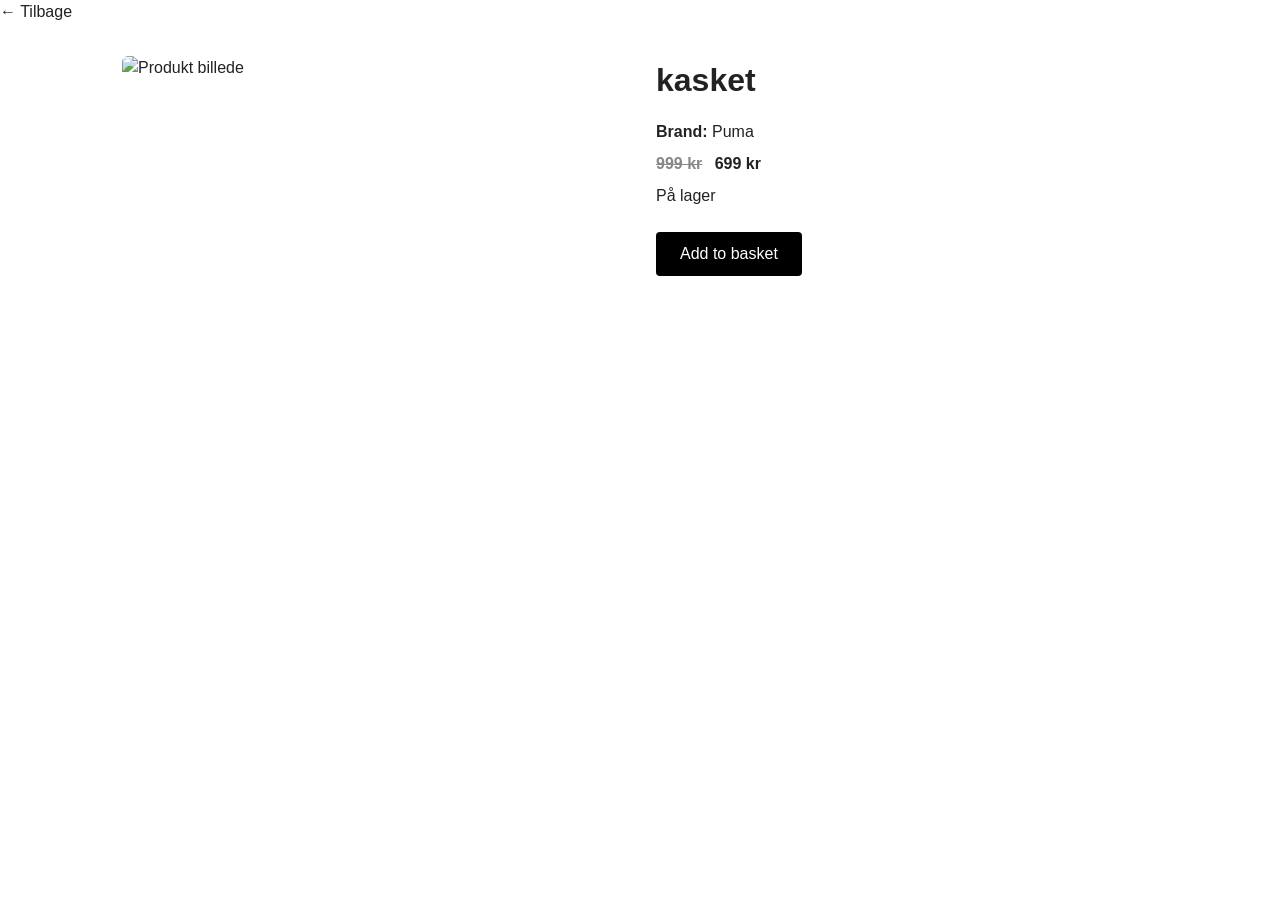
==== product.html @ 26155b6b "ijuhiygutfghvbjkn" ====
<!doctype html>
<html lang="da">
  <head>
    <meta charset="UTF-8" />
    <title>Produkt</title>
    <link rel="stylesheet" href="style.css" />
  </head>
  <body>
    <header>
      <a href="productlist.html">← Tilbage</a>
    </header>

    <main class="produkt-detaljer">
      <img
        src="https://kea-alt-del.dk/t7/images/webp/640/1535.webp"
        alt="Produkt billede"
      />

      <div class="produkt-info">
        <h1>kasket</h1>
        <p><strong>Brand:</strong> Puma</p>

        <p class="pris">
          <span class="originalpris">999 kr</span>
          699 kr
        </p>

        <p class="paalager">På lager</p>

        <button>Add to basket</button>
      </div>
    </main>
  </body>
</html>
---- style.css ----
* {
  box-sizing: border-box;
  margin: 0;
  padding: 0;
}

body {
  font-family: Arial, Helvetica, sans-serif;
  color: #222;
  background: white;
  line-height: 1.5;
}

a {
  text-decoration: none;
  color: inherit;
}

h1 {
  font-size: 2rem;
  margin-bottom: 2rem;
}

.index-header {
  display: flex;
  justify-content: space-between;
  align-items: center;
  padding: 2rem;
}

.logo {
  font-size: 2rem;
  font-weight: bold;
}

nav a {
  margin-left: 1.5rem;
  color: #000;
  font-size: 0.95rem;
}

.produkt-kategorier {
  padding: 2rem;
}

@media (min-width: 900px) {
  .produkt-kategorier {
    max-width: 1100px;
    margin: 0 auto;
  }
}

.kategorier-grid {
  display: grid;
  gap: 1.5rem;
}

.kategorier-grid a {
  background: #8e727a;
  color: white;
  padding: 2rem;
  border-radius: 6px;
  font-size: 1.1rem;
  transition: 0.2s ease;
}

.kategorier-grid a:hover {
  background: #c78585;
}

@media (min-width: 600px) {
  .kategorier-grid {
    grid-template-columns: repeat(2, 1fr);
  }
}

@media (min-width: 900px) {
  .kategorier-grid {
    grid-template-columns: repeat(3, 1fr);
  }
}

.produkt-grid {
  display: grid;
  gap: 2rem;
  padding: 2rem;
}

@media (min-width: 600px) {
  .produkt-grid {
    grid-template-columns: repeat(2, 1fr);
  }
}

@media (min-width: 900px) {
  .produkt-grid {
    grid-template-columns: repeat(4, 1fr);
  }
}

.produkt-kort,
.produkt-kort-udsolgt,
.produkt-kort-tilbud-udsolgt {
  border: 1px solid #ddd;
  padding: 1rem;
  border-radius: 6px;
  position: relative;
  transition: 0.2s ease;
}

.produkt-kort:hover,
.produkt-kort-udsolgt:hover,
.produkt-kort-tilbud-udsolgt:hover {
  transform: translateY(-4px);
}

.produkt-kort img,
.produkt-kort-udsolgt img,
.produkt-kort-tilbud-udsolgt img {
  width: 100%;
  height: auto;
  margin-bottom: 1rem;
}

.pris {
  font-weight: bold;
  margin-top: 0.5rem;
}

.originalpris {
  text-decoration: line-through;
  color: #888;
  margin-right: 0.5rem;
}

.badge {
  position: absolute;
  top: 10px;
  right: 10px;
  background: red;
  color: white;
  font-size: 0.75rem;
  padding: 0.3rem 0.6rem;
  border-radius: 4px;
}

.produkt-kort-udsolgt,
.produkt-kort-tilbud-udsolgt {
  opacity: 0.5;
}

.discount .pris {
  color: red;
}

.produkt-detaljer {
  display: grid;
  gap: 2rem;
  padding: 2rem;
}

.produkt-detaljer img {
  width: 100%;
  border-radius: 6px;
}

@media (min-width: 900px) {
  .produkt-detaljer {
    grid-template-columns: 1fr 1fr;
    align-items: start;
    max-width: 1100px;
    margin: 0 auto;
  }
}

.produkt-info h1 {
  margin-bottom: 1rem;
}

.paalager {
  margin-top: 0.5rem;
}

.produkt-info button {
  margin-top: 1.5rem;
  padding: 0.8rem 1.5rem;
  background: black;
  color: white;
  border: none;
  cursor: pointer;
  font-size: 1rem;
  border-radius: 4px;
  transition: 0.2s ease;
}

.produkt-info button:hover {
  background: #333;
}
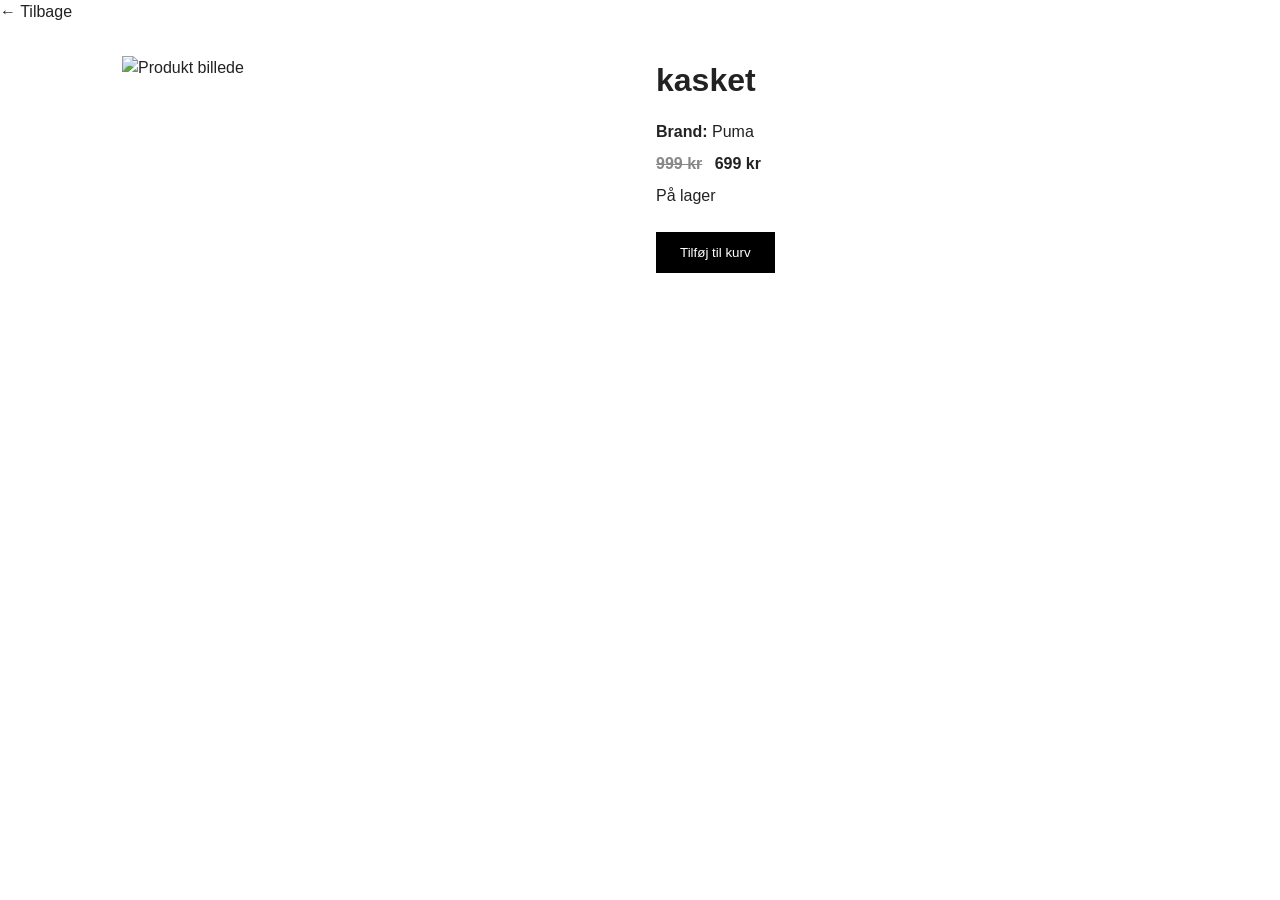
==== commit 25753e53: "Indsætter ændringer siden sidste publish i ny branch" ====
--- a/product.html
+++ b/product.html
@@ -27,7 +27,7 @@
 
         <p class="paalager">På lager</p>
 
-        <button>Add to basket</button>
+        <button>Tilføj til kurv</button>
       </div>
     </main>
   </body>
--- a/style.css
+++ b/style.css
@@ -25,29 +25,22 @@
   display: flex;
   justify-content: space-between;
   align-items: center;
-  padding: 2rem;
+  padding: 1.5rem 2rem;
+  border-bottom: 1px solid #ddd;
 }
 
 .logo {
-  font-size: 2rem;
+  font-size: 1.8rem;
   font-weight: bold;
 }
 
 nav a {
   margin-left: 1.5rem;
-  color: #000;
   font-size: 0.95rem;
 }
 
 .produkt-kategorier {
   padding: 2rem;
-}
-
-@media (min-width: 900px) {
-  .produkt-kategorier {
-    max-width: 1100px;
-    margin: 0 auto;
-  }
 }
 
 .kategorier-grid {
@@ -60,42 +53,17 @@
   color: white;
   padding: 2rem;
   border-radius: 6px;
-  font-size: 1.1rem;
-  transition: 0.2s ease;
+  text-align: center;
 }
 
 .kategorier-grid a:hover {
-  background: #c78585;
-}
-
-@media (min-width: 600px) {
-  .kategorier-grid {
-    grid-template-columns: repeat(2, 1fr);
-  }
-}
-
-@media (min-width: 900px) {
-  .kategorier-grid {
-    grid-template-columns: repeat(3, 1fr);
-  }
+  background: #ed8cae;
 }
 
 .produkt-grid {
   display: grid;
   gap: 2rem;
   padding: 2rem;
-}
-
-@media (min-width: 600px) {
-  .produkt-grid {
-    grid-template-columns: repeat(2, 1fr);
-  }
-}
-
-@media (min-width: 900px) {
-  .produkt-grid {
-    grid-template-columns: repeat(4, 1fr);
-  }
 }
 
 .produkt-kort,
@@ -105,20 +73,12 @@
   padding: 1rem;
   border-radius: 6px;
   position: relative;
-  transition: 0.2s ease;
-}
-
-.produkt-kort:hover,
-.produkt-kort-udsolgt:hover,
-.produkt-kort-tilbud-udsolgt:hover {
-  transform: translateY(-4px);
 }
 
 .produkt-kort img,
 .produkt-kort-udsolgt img,
 .produkt-kort-tilbud-udsolgt img {
   width: 100%;
-  height: auto;
   margin-bottom: 1rem;
 }
 
@@ -161,16 +121,6 @@
 
 .produkt-detaljer img {
   width: 100%;
-  border-radius: 6px;
-}
-
-@media (min-width: 900px) {
-  .produkt-detaljer {
-    grid-template-columns: 1fr 1fr;
-    align-items: start;
-    max-width: 1100px;
-    margin: 0 auto;
-  }
 }
 
 .produkt-info h1 {
@@ -188,11 +138,27 @@
   color: white;
   border: none;
   cursor: pointer;
-  font-size: 1rem;
-  border-radius: 4px;
-  transition: 0.2s ease;
 }
 
-.produkt-info button:hover {
-  background: #333;
+@media (min-width: 900px) {
+  .index-header,
+  .produkt-kategorier,
+  .produkt-grid,
+  .produkt-detaljer {
+    max-width: 1100px;
+    margin: 0 auto;
+  }
+
+  .kategorier-grid {
+    grid-template-columns: repeat(3, 1fr);
+  }
+
+  .produkt-grid {
+    grid-template-columns: repeat(4, 1fr);
+  }
+
+  .produkt-detaljer {
+    grid-template-columns: 1fr 1fr;
+    align-items: start;
+  }
 }
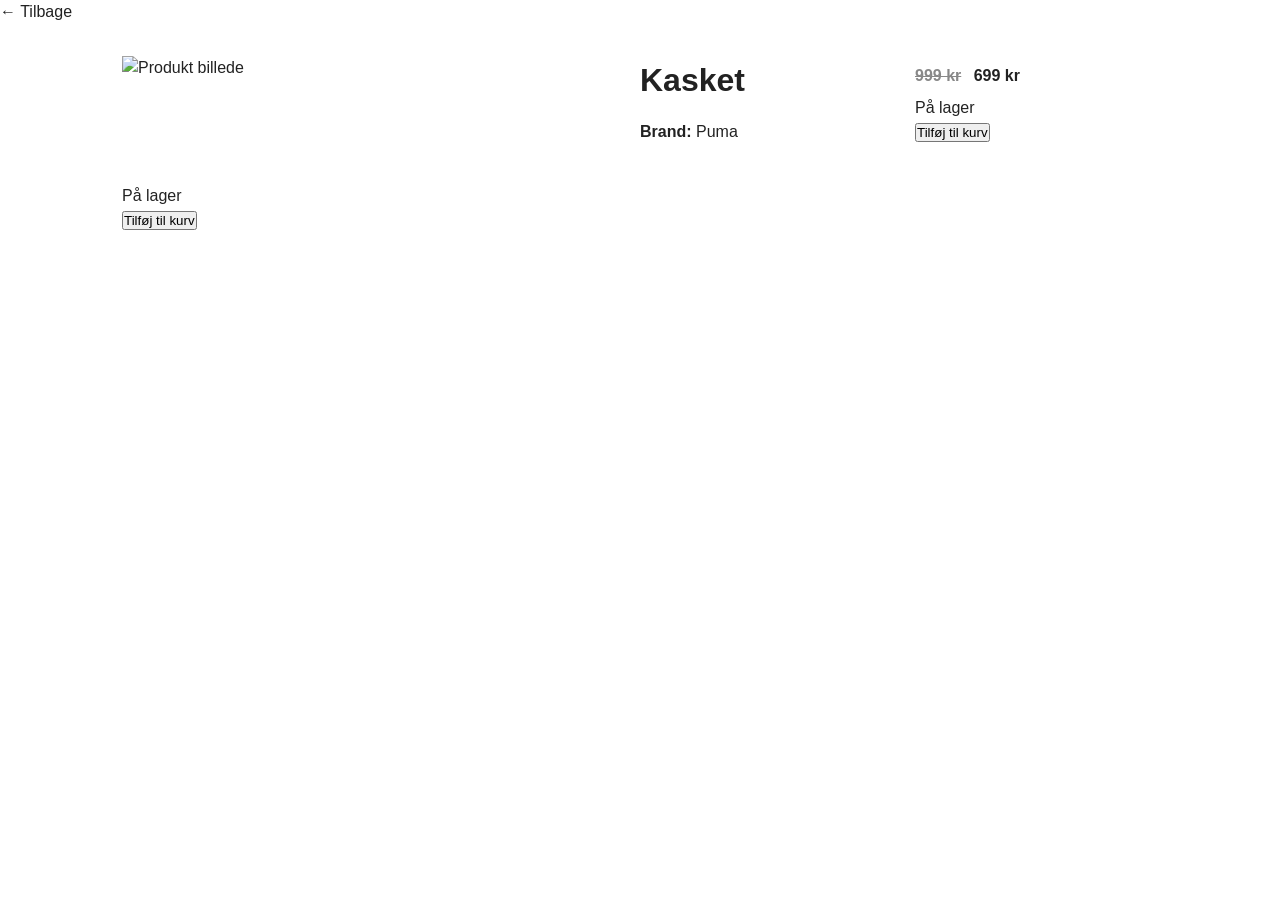
==== commit ee427b64: "eddreftfr" ====
--- a/product.html
+++ b/product.html
@@ -17,9 +17,11 @@
       />
 
       <div class="produkt-info">
-        <h1>kasket</h1>
+        <h1>Kasket</h1>
         <p><strong>Brand:</strong> Puma</p>
+      </div>
 
+      <div class="køb-boks">
         <p class="pris">
           <span class="originalpris">999 kr</span>
           699 kr
@@ -29,6 +31,10 @@
 
         <button>Tilføj til kurv</button>
       </div>
+      <div class="køb-boks">
+        <p class="paalager">På lager</p>
+        <button>Tilføj til kurv</button>
+      </div>
     </main>
   </body>
 </html>
--- a/style.css
+++ b/style.css
@@ -54,16 +54,25 @@
   padding: 2rem;
   border-radius: 6px;
   text-align: center;
+  display: block;
+  transition:
+    background 0.3s ease,
+    transform 0.3s ease;
 }
 
 .kategorier-grid a:hover {
   background: #ed8cae;
+  transform: translateY(-3px);
 }
 
 .produkt-grid {
   display: grid;
   gap: 2rem;
   padding: 2rem;
+}
+.produkt-grid a:hover {
+  transform: translateY(-3px);
+  transition: transform 0.3s ease;
 }
 
 .produkt-kort,
@@ -158,7 +167,7 @@
   }
 
   .produkt-detaljer {
-    grid-template-columns: 1fr 1fr;
+    grid-template-columns: 2fr 1fr 1fr;
     align-items: start;
   }
 }
